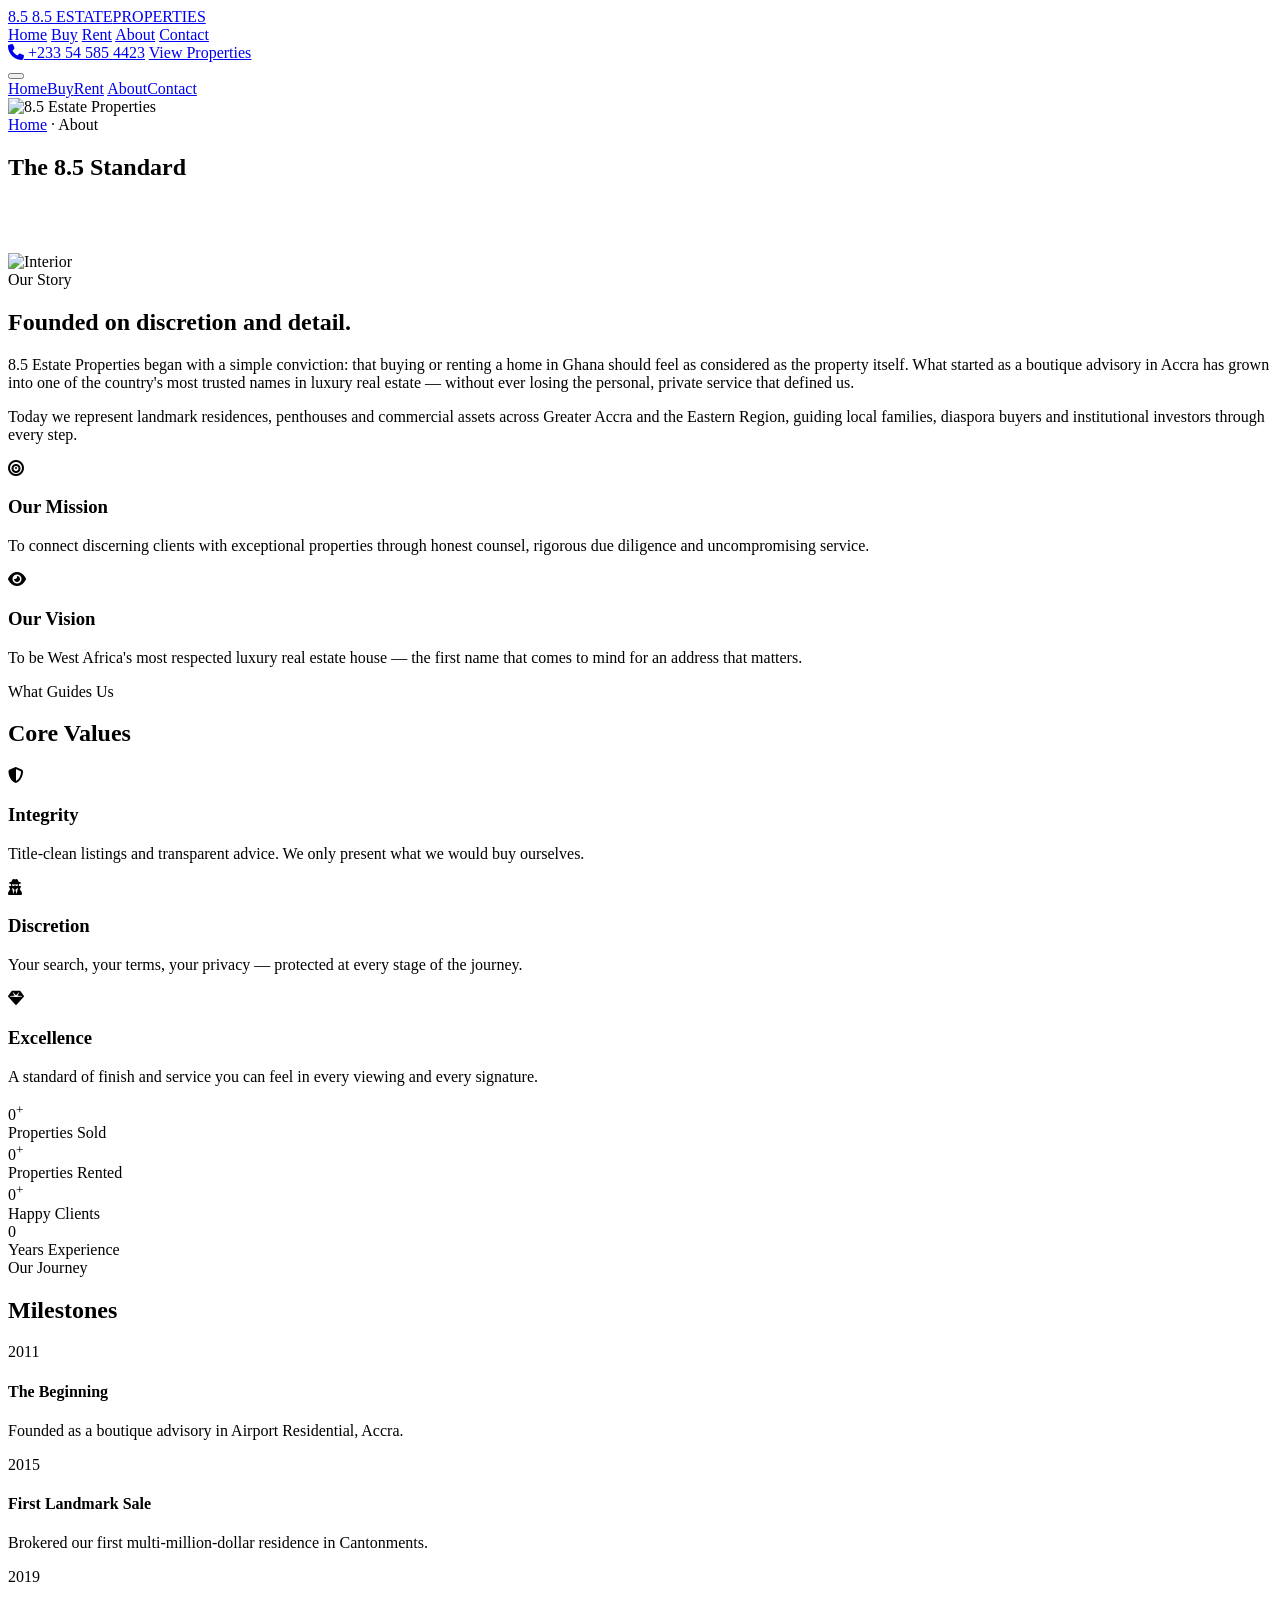
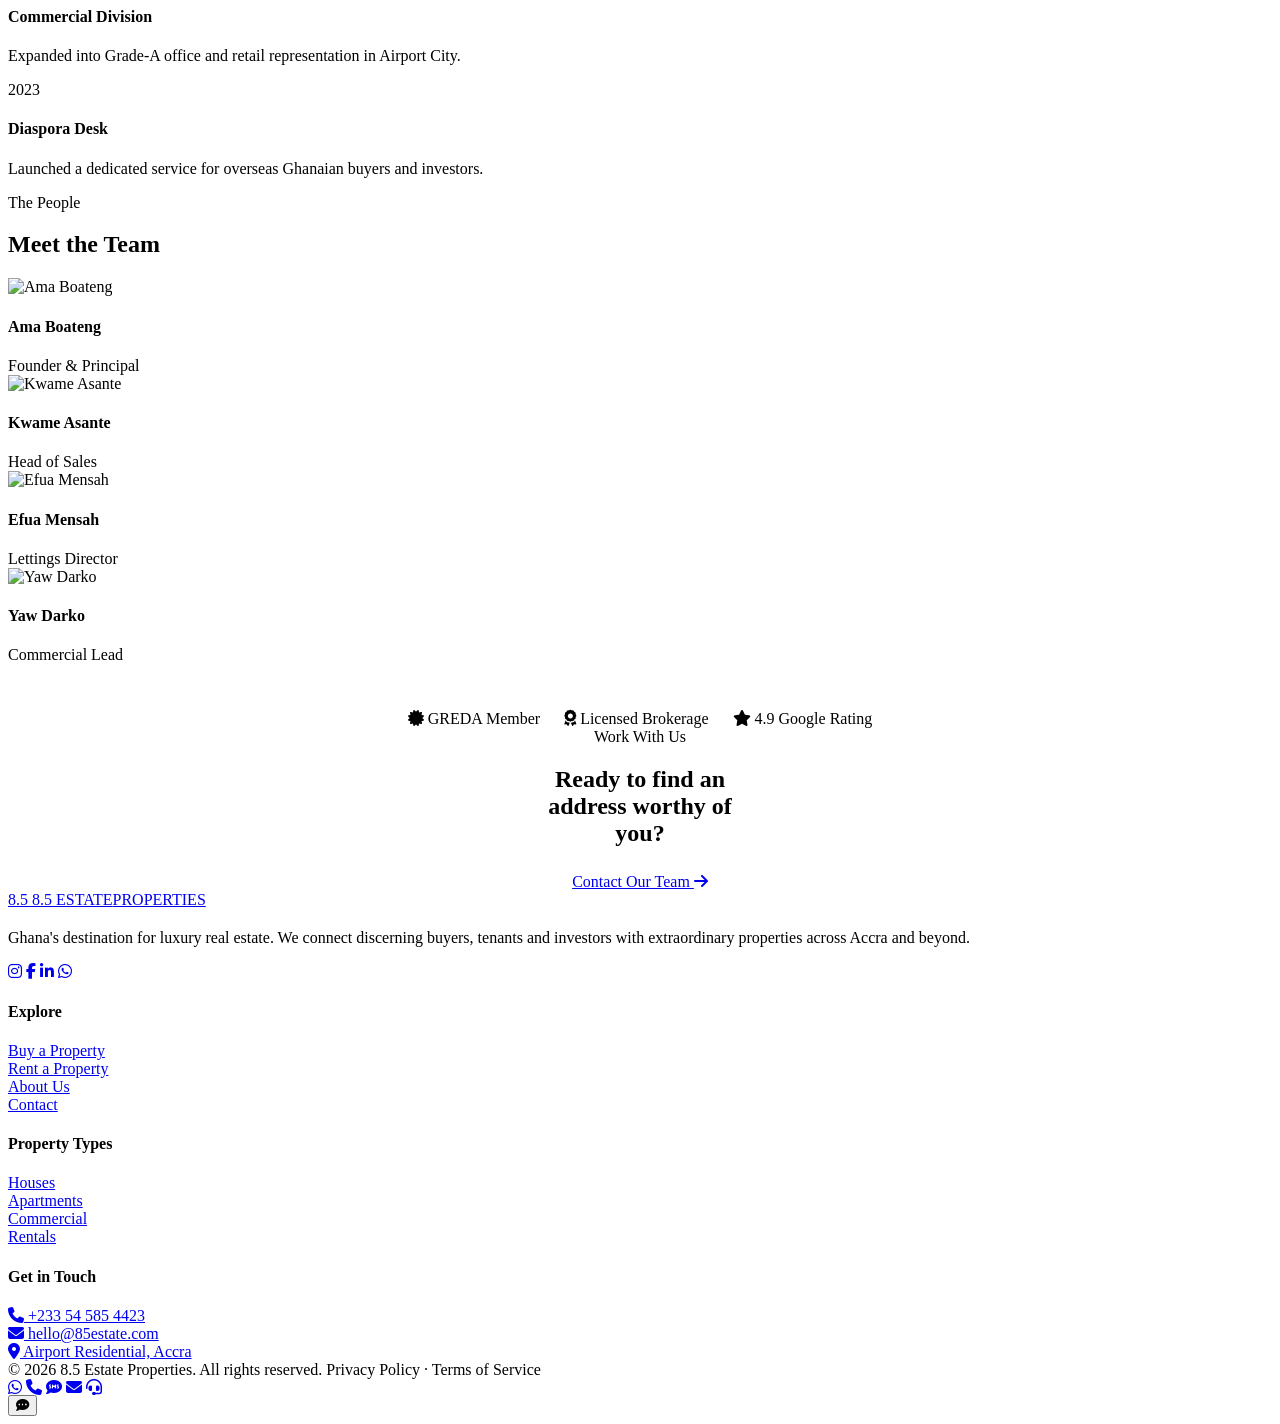
==== about - copy.html @ 820c72ed "Add files via upload" ====
<!DOCTYPE html>
<html lang="en">
<head>
<title>About — 8.5 Estate Properties</title>
<meta name="description" content="Fifteen years of luxury real estate in Ghana. Our story, mission, values, milestones and team.">
<link rel="canonical" href="https://www.85estate.com/about.html">
<meta property="og:title" content="About — 8.5 Estate Properties">
<meta property="og:description" content="Fifteen years of luxury real estate in Ghana. Our story, mission, values, milestones and team.">
<meta property="og:type" content="website">
<meta property="og:image" content="https://images.unsplash.com/photo-1600596542815-ffad4c1539a9?auto=format&fit=crop&w=1200&q=80">
<meta name="twitter:card" content="summary_large_image">
<meta charset="UTF-8">
<meta name="viewport" content="width=device-width, initial-scale=1, viewport-fit=cover">
<link rel="preconnect" href="https://fonts.googleapis.com">
<link rel="preconnect" href="https://fonts.gstatic.com" crossorigin>
<link href="https://fonts.googleapis.com/css2?family=Cinzel:wght@500;600;700&family=Cormorant+Garamond:ital,wght@0,400;0,500;0,600;1,500&family=Playfair+Display:wght@500;600;700&family=Montserrat:wght@300;400;500;600&display=swap" rel="stylesheet">
<link rel="stylesheet" href="https://cdnjs.cloudflare.com/ajax/libs/font-awesome/6.5.1/css/all.min.css">
<link rel="stylesheet" href="https://cdnjs.cloudflare.com/ajax/libs/aos/2.3.4/aos.css">
<link rel="stylesheet" href="https://cdnjs.cloudflare.com/ajax/libs/swiper/11.0.5/swiper-bundle.min.css">
<link rel="stylesheet" href="https://cdnjs.cloudflare.com/ajax/libs/lightbox2/2.11.4/css/lightbox.min.css">
<link rel="stylesheet" href="css/style.css">

</head>
<body>
<header class="nav">
  <div class="nav__inner">
    <a class="brand" href="index.html">
      <span class="brand__mark">8.5</span>
      <span><span class="brand__name">8.5 ESTATE</span><span class="brand__sub">PROPERTIES</span></span>
    </a>
    <nav class="nav__links">
      <a href="index.html">Home</a>
      <a href="sale.html">Buy</a>
      <a href="rent.html">Rent</a>
      <a href="about.html">About</a>
      <a href="contact.html">Contact</a>
    </nav>
    <div class="nav__cta">
      <a class="nav__phone" href="tel:+233545854423"><i class="fa-solid fa-phone"></i> +233 54 585 4423</a>
      <a class="btn btn--ghost" href="sale.html">View Properties</a>
    </div>
    <button class="burger" aria-label="Open menu"><span></span><span></span><span></span></button>
  </div>
</header>
<nav class="drawer" aria-label="Mobile">
  <a href="index.html">Home</a><a href="sale.html">Buy</a><a href="rent.html">Rent</a>
  <a href="about.html">About</a><a href="contact.html">Contact</a>
</nav>

<section class="phero">
  <img src="https://images.unsplash.com/photo-1600585154340-be6161a56a0c?auto=format&fit=crop&w=1600&q=80" alt="8.5 Estate Properties" onerror="imgFallback(this)">
  <div class="container">
    <div class="crumbs"><a href="index.html">Home</a> · <span>About</span></div>
    <h1>The 8.5 Standard</h1>
    <p class="lead" style="color:rgba(255,255,255,.85);max-width:48ch;margin-inline:auto">Fifteen years of quietly shaping how Ghana lives, invests and arrives home.</p>
  </div>
</section>

<section class="section">
  <div class="container">
    <div class="split" data-aos="fade-up">
      <div class="split__media"><img src="https://images.unsplash.com/photo-1600607687939-ce8a6c25118c?auto=format&fit=crop&w=900&q=80" alt="Interior" onerror="imgFallback(this)"></div>
      <div class="split__body">
        <span class="eyebrow">Our Story</span>
        <h2>Founded on discretion and detail.</h2>
        <p class="lead" style="color:var(--ink)">8.5 Estate Properties began with a simple conviction: that buying or renting a home in Ghana should feel as considered as the property itself. What started as a boutique advisory in Accra has grown into one of the country's most trusted names in luxury real estate — without ever losing the personal, private service that defined us.</p>
        <p>Today we represent landmark residences, penthouses and commercial assets across Greater Accra and the Eastern Region, guiding local families, diaspora buyers and institutional investors through every step.</p>
      </div>
    </div>
  </div>
</section>

<section class="section section--ivory">
  <div class="container">
    <div class="cats" style="grid-template-columns:1fr 1fr">
      <div class="value" style="background:#fff;border:1px solid var(--line)"><i class="fa-solid fa-bullseye"></i><h3>Our Mission</h3><p>To connect discerning clients with exceptional properties through honest counsel, rigorous due diligence and uncompromising service.</p></div>
      <div class="value" style="background:#fff;border:1px solid var(--line)"><i class="fa-solid fa-eye"></i><h3>Our Vision</h3><p>To be West Africa's most respected luxury real estate house — the first name that comes to mind for an address that matters.</p></div>
    </div>
  </div>
</section>

<section class="section">
  <div class="container">
    <div class="section-head center"><span class="eyebrow center">What Guides Us</span><h2>Core Values</h2></div>
    <div class="values">
      <div class="value"><i class="fa-solid fa-shield-halved"></i><h3>Integrity</h3><p>Title-clean listings and transparent advice. We only present what we would buy ourselves.</p></div>
      <div class="value"><i class="fa-solid fa-user-secret"></i><h3>Discretion</h3><p>Your search, your terms, your privacy — protected at every stage of the journey.</p></div>
      <div class="value"><i class="fa-solid fa-gem"></i><h3>Excellence</h3><p>A standard of finish and service you can feel in every viewing and every signature.</p></div>
    </div>
  </div>
</section>

<section class="section section--dark">
  <div class="container">
    <div class="stats">
      <div class="stat"><div class="stat__num"><span data-count="540">0</span><sup>+</sup></div><div class="stat__label">Properties Sold</div></div>
      <div class="stat"><div class="stat__num"><span data-count="380">0</span><sup>+</sup></div><div class="stat__label">Properties Rented</div></div>
      <div class="stat"><div class="stat__num"><span data-count="1200">0</span><sup>+</sup></div><div class="stat__label">Happy Clients</div></div>
      <div class="stat"><div class="stat__num"><span data-count="15">0</span></div><div class="stat__label">Years Experience</div></div>
    </div>
  </div>
</section>

<section class="section">
  <div class="container">
    <div class="section-head center"><span class="eyebrow center">Our Journey</span><h2>Milestones</h2></div>
    <div class="timeline">
      <div class="tl-item" data-aos="fade-right"><div class="tl-year">2011</div><h4>The Beginning</h4><p>Founded as a boutique advisory in Airport Residential, Accra.</p></div>
      <div class="tl-item" data-aos="fade-left"><div class="tl-year">2015</div><h4>First Landmark Sale</h4><p>Brokered our first multi-million-dollar residence in Cantonments.</p></div>
      <div class="tl-item" data-aos="fade-right"><div class="tl-year">2019</div><h4>Commercial Division</h4><p>Expanded into Grade-A office and retail representation in Airport City.</p></div>
      <div class="tl-item" data-aos="fade-left"><div class="tl-year">2023</div><h4>Diaspora Desk</h4><p>Launched a dedicated service for overseas Ghanaian buyers and investors.</p></div>
    </div>
  </div>
</section>

<section class="section section--ivory">
  <div class="container">
    <div class="section-head center"><span class="eyebrow center">The People</span><h2>Meet the Team</h2></div>
    <div class="team">
      <div class="member" data-aos="fade-up"><div class="member__photo"><img src="https://images.unsplash.com/photo-1573496359142-b8d87734a5a2?auto=format&fit=crop&w=500&q=80" alt="Ama Boateng" onerror="imgFallback(this)"></div><h4>Ama Boateng</h4><span>Founder &amp; Principal</span></div>
      <div class="member" data-aos="fade-up" data-aos-delay="100"><div class="member__photo"><img src="https://images.unsplash.com/photo-1507003211169-0a1dd7228f2d?auto=format&fit=crop&w=500&q=80" alt="Kwame Asante" onerror="imgFallback(this)"></div><h4>Kwame Asante</h4><span>Head of Sales</span></div>
      <div class="member" data-aos="fade-up" data-aos-delay="200"><div class="member__photo"><img src="https://images.unsplash.com/photo-1494790108377-be9c29b29330?auto=format&fit=crop&w=500&q=80" alt="Efua Mensah" onerror="imgFallback(this)"></div><h4>Efua Mensah</h4><span>Lettings Director</span></div>
      <div class="member" data-aos="fade-up" data-aos-delay="300"><div class="member__photo"><img src="https://images.unsplash.com/photo-1500648767791-00dcc994a43e?auto=format&fit=crop&w=500&q=80" alt="Yaw Darko" onerror="imgFallback(this)"></div><h4>Yaw Darko</h4><span>Commercial Lead</span></div>
    </div>
    <div class="center" style="margin-top:46px;display:flex;gap:24px;justify-content:center;flex-wrap:wrap;color:var(--muted)">
      <span><i class="fa-solid fa-certificate gold"></i> GREDA Member</span>
      <span><i class="fa-solid fa-award gold"></i> Licensed Brokerage</span>
      <span><i class="fa-solid fa-star gold"></i> 4.9 Google Rating</span>
    </div>
  </div>
</section>

<section class="section section--dark" style="text-align:center">
  <div class="container">
    <span class="eyebrow center">Work With Us</span>
    <h2 style="max-width:18ch;margin-inline:auto">Ready to find an address worthy of you?</h2>
    <div class="hero__cta" style="justify-content:center;margin-top:26px">
      <a class="btn btn--gold" href="contact.html">Contact Our Team <i class="fa-solid fa-arrow-right"></i></a>
    </div>
  </div>
</section>

<footer class="footer">
  <div class="container">
    <div class="footer__grid">
      <div class="footer__about">
        <a class="brand" href="index.html"><span class="brand__mark">8.5</span>
          <span><span class="brand__name">8.5 ESTATE</span><span class="brand__sub">PROPERTIES</span></span></a>
        <p style="margin-top:20px">Ghana's destination for luxury real estate. We connect discerning buyers, tenants and investors with extraordinary properties across Accra and beyond.</p>
        <div class="footer__social">
          <a href="#" aria-label="Instagram"><i class="fa-brands fa-instagram"></i></a>
          <a href="#" aria-label="Facebook"><i class="fa-brands fa-facebook-f"></i></a>
          <a href="#" aria-label="LinkedIn"><i class="fa-brands fa-linkedin-in"></i></a>
          <a href="https://wa.me/233545854423" aria-label="WhatsApp"><i class="fa-brands fa-whatsapp"></i></a>
        </div>
      </div>
      <div><h4>Explore</h4>
        <a href="sale.html">Buy a Property</a><br><a href="rent.html">Rent a Property</a><br>
        <a href="about.html">About Us</a><br><a href="contact.html">Contact</a></div>
      <div><h4>Property Types</h4>
        <a href="sale.html?type=House">Houses</a><br><a href="sale.html?type=Apartment">Apartments</a><br>
        <a href="sale.html?type=Commercial">Commercial</a><br><a href="rent.html">Rentals</a></div>
      <div><h4>Get in Touch</h4>
        <a href="tel:+233545854423"><i class="fa-solid fa-phone gold"></i> +233 54 585 4423</a><br>
        <a href="mailto:hello@85estate.com"><i class="fa-solid fa-envelope gold"></i> hello@85estate.com</a><br>
        <a href="#"><i class="fa-solid fa-location-dot gold"></i> Airport Residential, Accra</a>
      </div>
    </div>
    <div class="footer__bottom">
      <span>© <span id="year">2026</span> 8.5 Estate Properties. All rights reserved.</span>
      <span>Privacy Policy · Terms of Service</span>
    </div>
  </div>
</footer>
<div class="fab">
  <div class="fab__menu">
    <a class="fab__item fab--wa"   href="https://wa.me/233545854423" target="_blank" rel="noopener" data-tip="WhatsApp"><i class="fa-brands fa-whatsapp"></i></a>
    <a class="fab__item fab--call" href="tel:+233545854423" data-tip="Call Now"><i class="fa-solid fa-phone"></i></a>
    <a class="fab__item fab--sms"  href="sms:+233545854423" data-tip="Send SMS"><i class="fa-solid fa-comment-sms"></i></a>
    <a class="fab__item fab--mail" href="mailto:hello@85estate.com" data-tip="Email"><i class="fa-solid fa-envelope"></i></a>
    <a class="fab__item fab--page" href="contact.html" data-tip="Contact Page"><i class="fa-solid fa-headset"></i></a>
  </div>
  <button class="fab__toggle" aria-label="Contact options"><i class="fa-solid fa-comment-dots"></i></button>
</div>

<script src="https://cdnjs.cloudflare.com/ajax/libs/aos/2.3.4/aos.js"></script>
<script src="https://cdnjs.cloudflare.com/ajax/libs/swiper/11.0.5/swiper-bundle.min.js"></script>
<script src="https://cdnjs.cloudflare.com/ajax/libs/gsap/3.12.5/gsap.min.js"></script>
<script src="https://cdnjs.cloudflare.com/ajax/libs/gsap/3.12.5/ScrollTrigger.min.js"></script>
<script src="https://cdnjs.cloudflare.com/ajax/libs/lightbox2/2.11.4/js/lightbox.min.js"></script>
<script src="js/properties.js"></script>
<script src="js/main.js"></script>

</body>
</html>
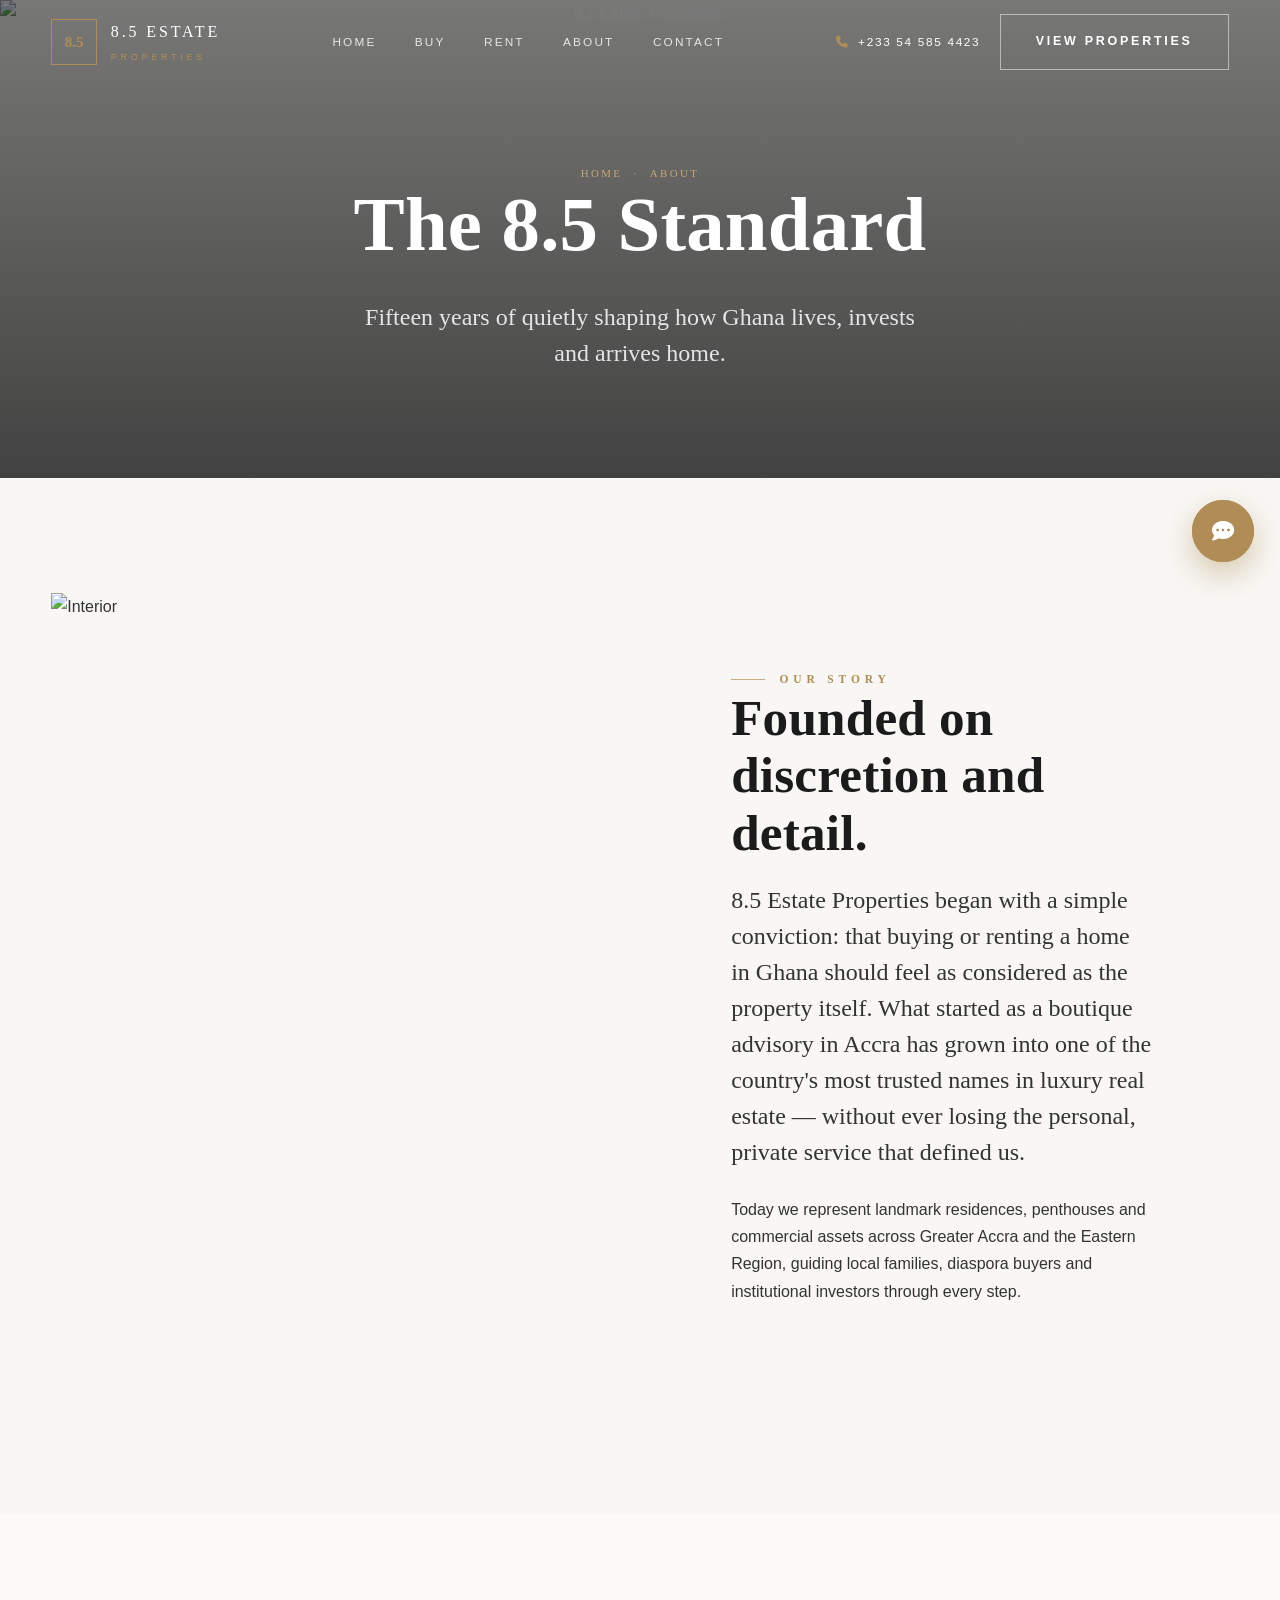
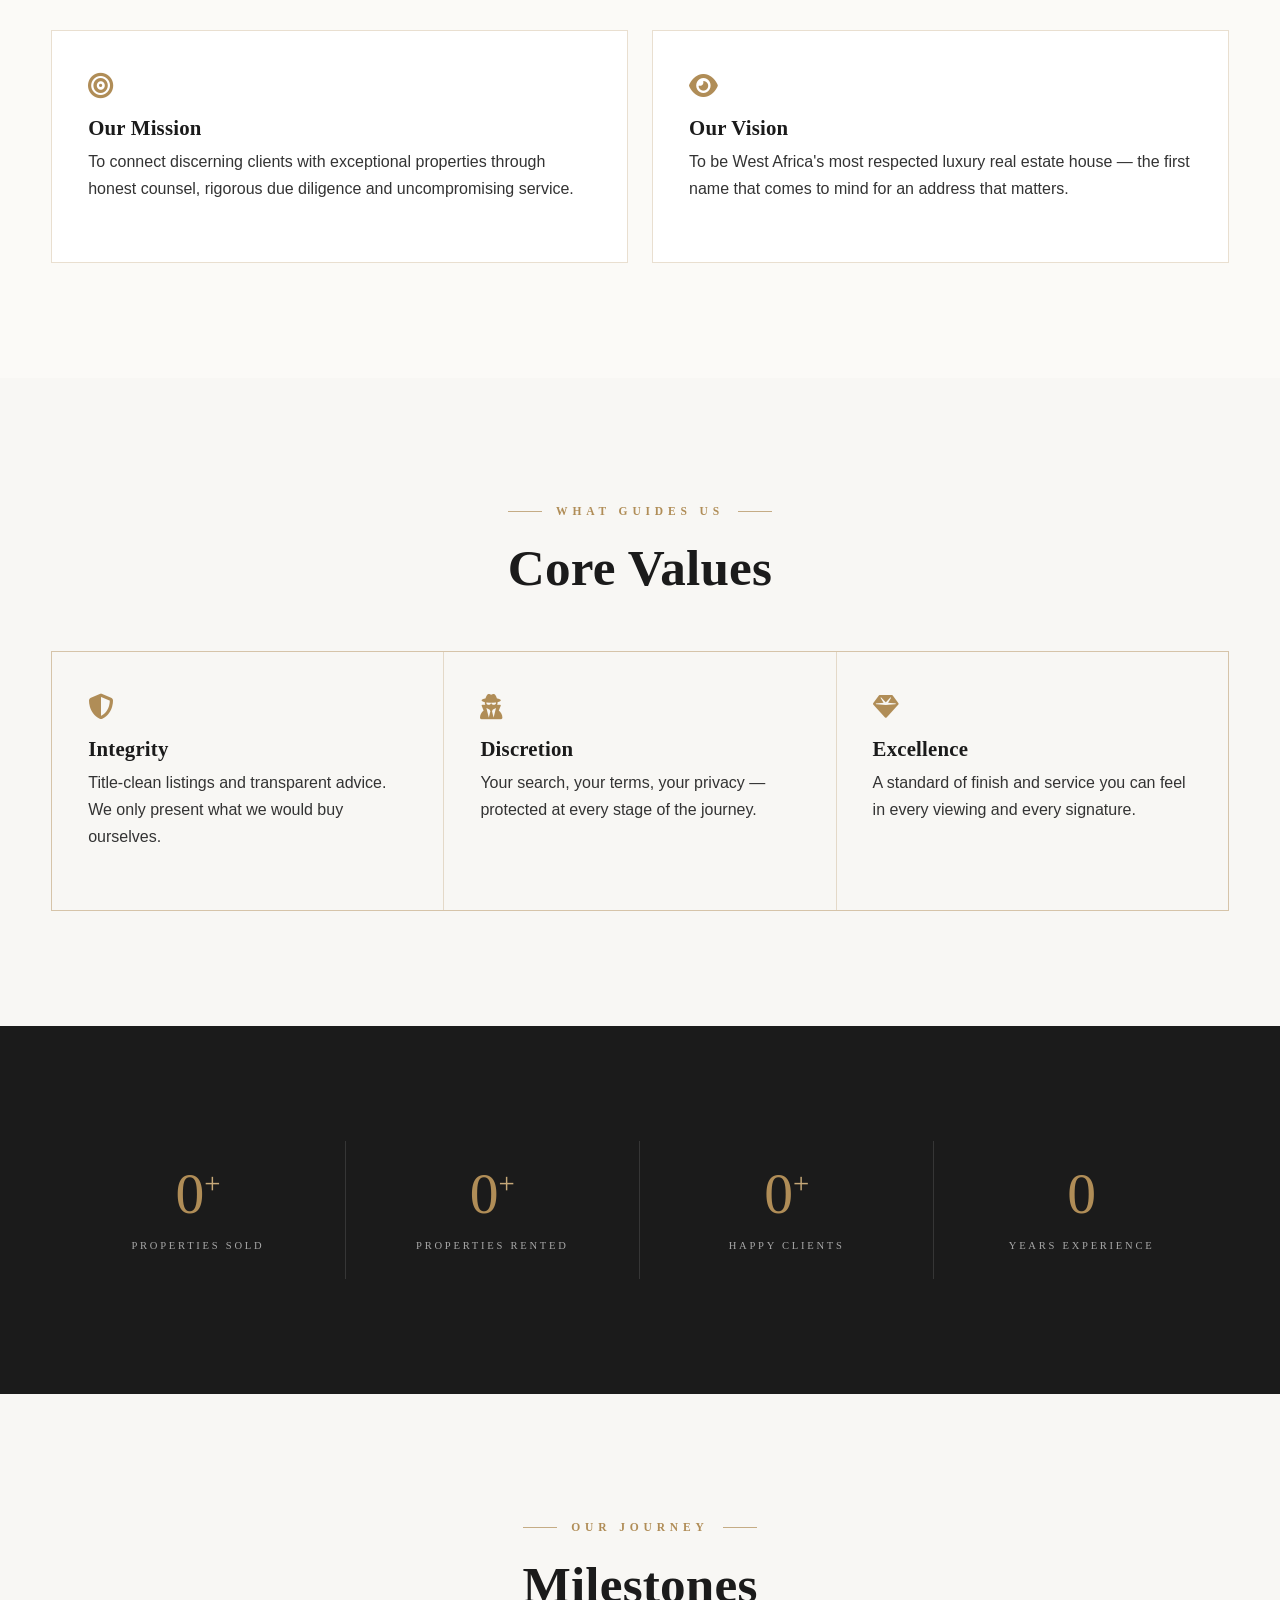
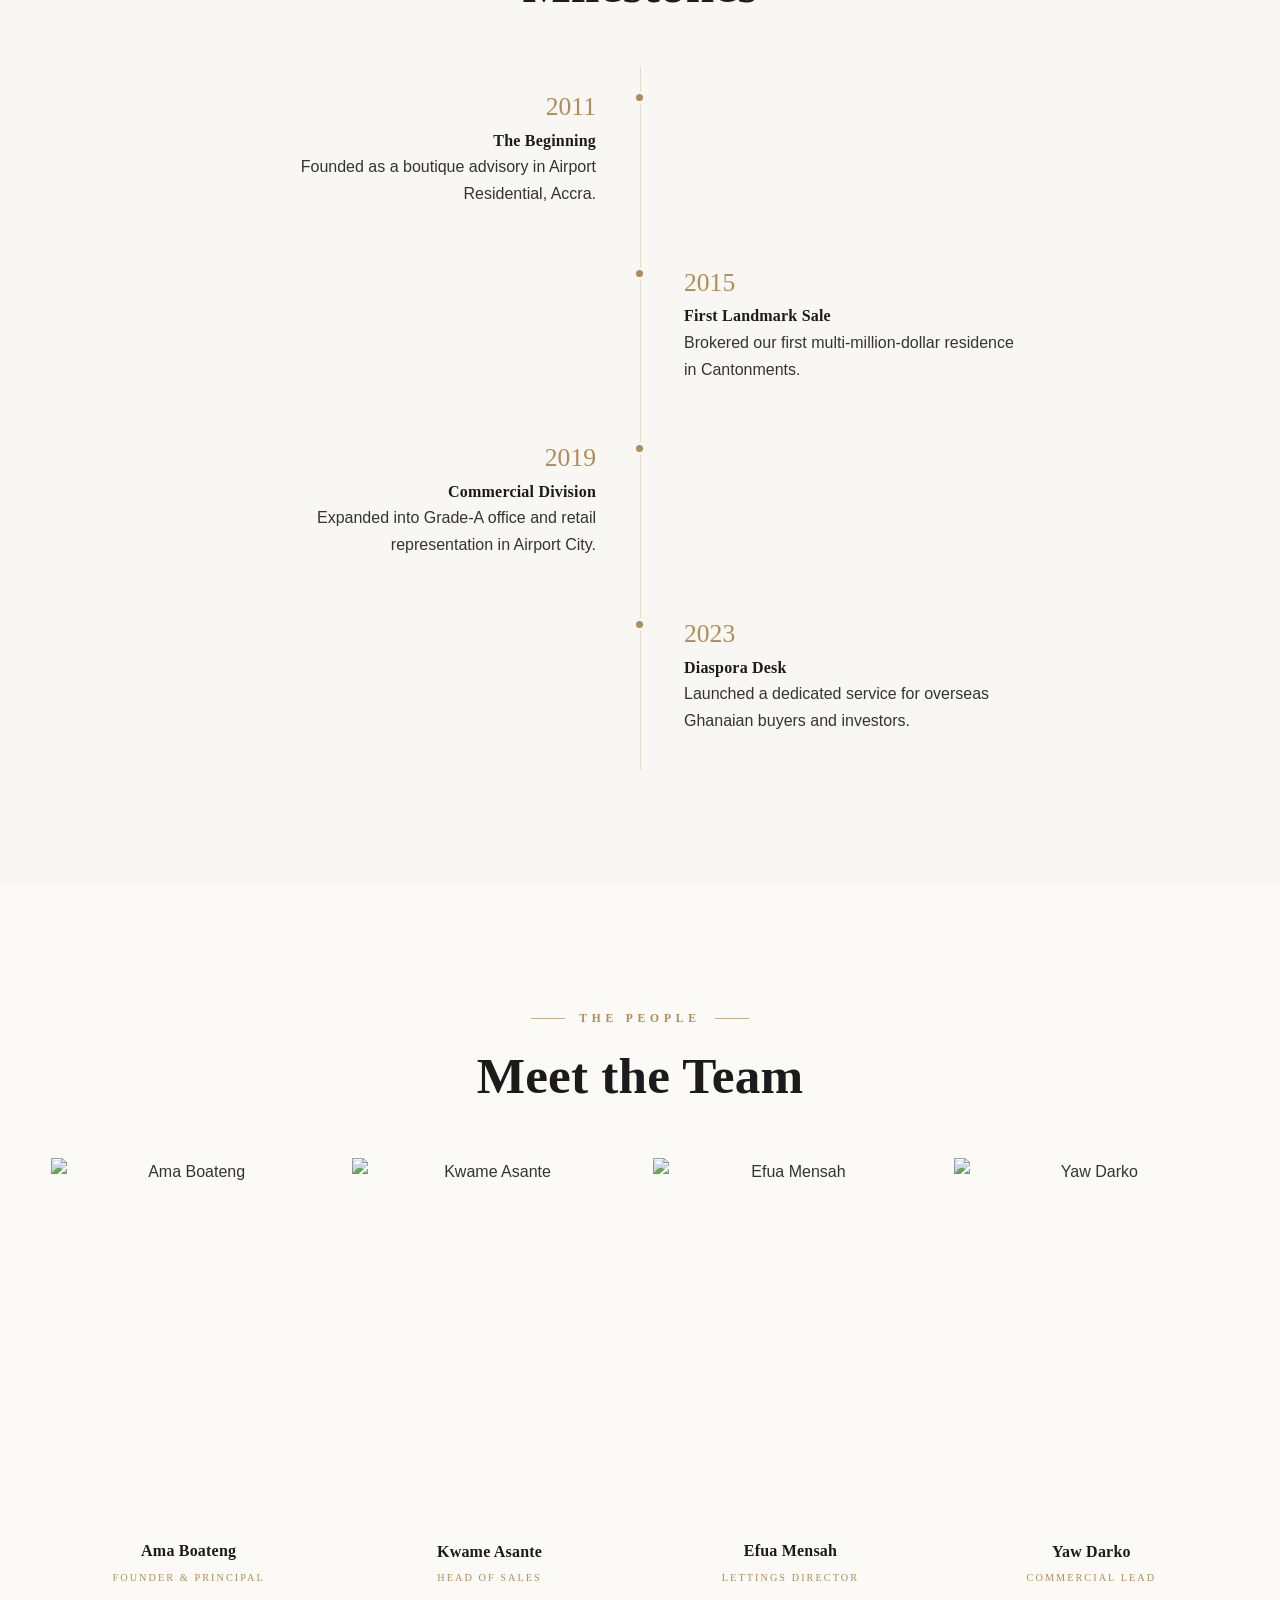
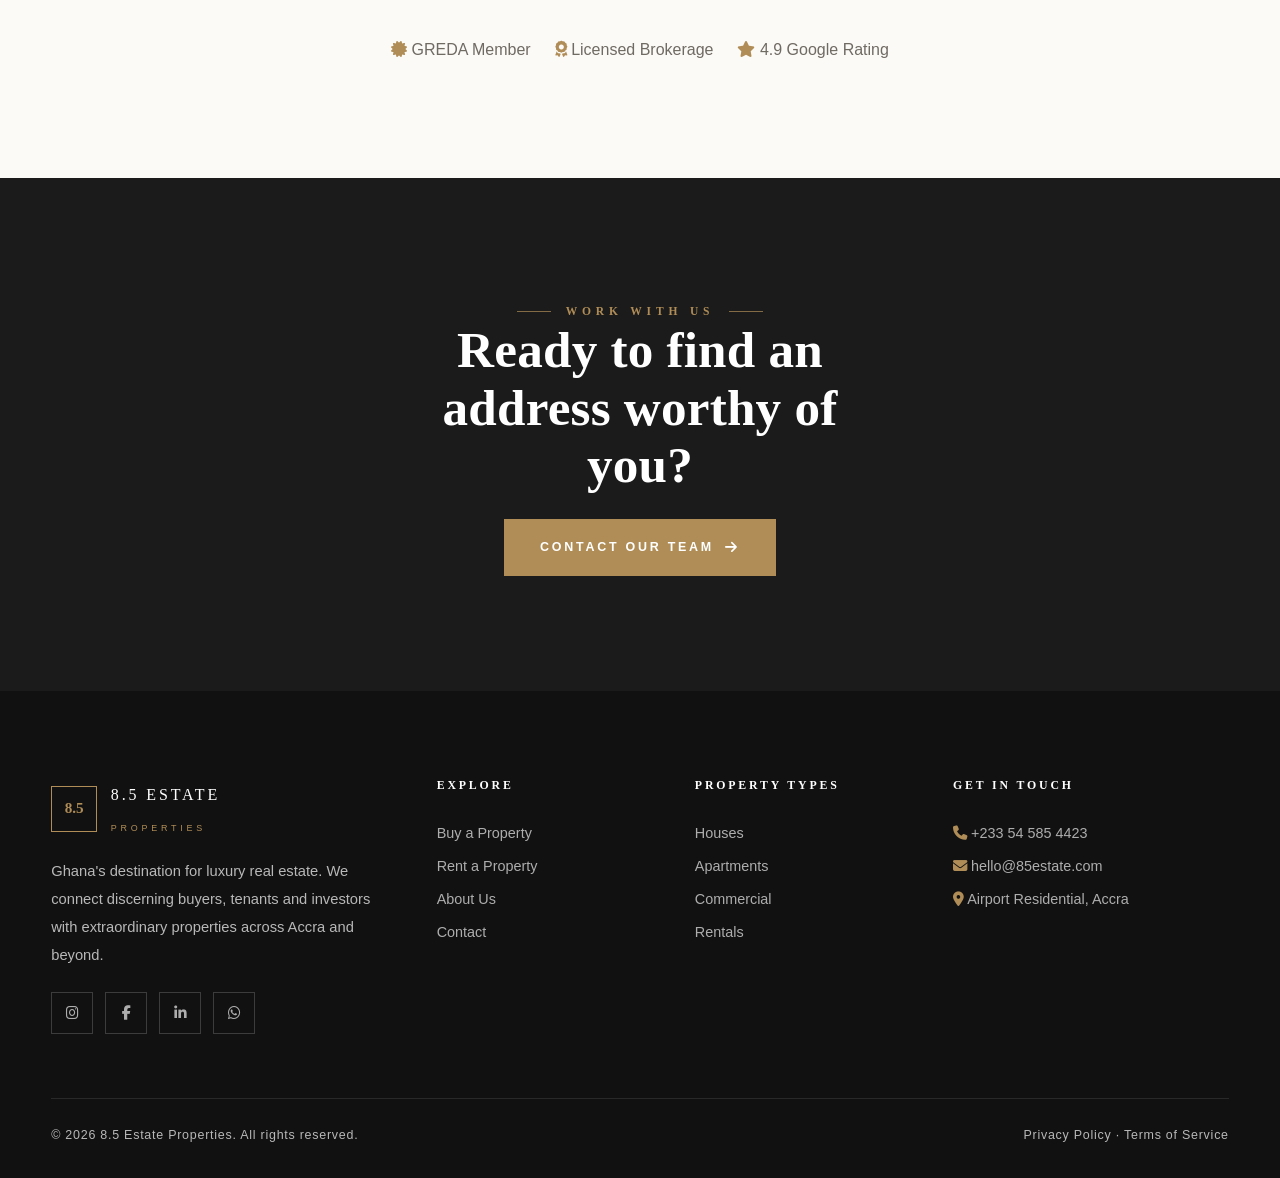
==== commit a8159927: "Update stylesheet link to use relative path" ====
--- a/about - copy.html
+++ b/about - copy.html
@@ -18,7 +18,7 @@
 <link rel="stylesheet" href="https://cdnjs.cloudflare.com/ajax/libs/aos/2.3.4/aos.css">
 <link rel="stylesheet" href="https://cdnjs.cloudflare.com/ajax/libs/swiper/11.0.5/swiper-bundle.min.css">
 <link rel="stylesheet" href="https://cdnjs.cloudflare.com/ajax/libs/lightbox2/2.11.4/css/lightbox.min.css">
-<link rel="stylesheet" href="css/style.css">
+<link rel="stylesheet" href="style.css">
 
 </head>
 <body>
@@ -192,4 +192,4 @@
 <script src="js/main.js"></script>
 
 </body>
-</html>+</html>
--- a/style.css
+++ b/style.css
@@ -0,0 +1,464 @@
+/* =============================================================
+   8.5 ESTATE PROPERTIES — Luxury Design System
+   Palette: Antique Gold / Brushed Bronze / Charcoal / Taupe
+   Type:    Cinzel · Playfair Display · Cormorant Garamond · Montserrat
+   ============================================================= */
+
+:root{
+  /* Brand colours */
+  --gold:      #B08D57;
+  --gold-soft: #c6a878;
+  --bronze:    #8A6E3B;
+  --charcoal:  #1B1B1B;
+  --ink:       #333333;
+  --offwhite:  #F8F7F4;
+  --ivory:     #FBFAF7;
+  --taupe:     #B7A58A;
+
+  /* Derived tones */
+  --black-900: #111111;
+  --black-800: #161616;
+  --line:      rgba(176,141,87,.28);     /* gold hairline */
+  --line-soft: rgba(27,27,27,.08);
+  --muted:     #6f6a62;
+  --shadow-sm: 0 6px 24px rgba(27,27,27,.06);
+  --shadow-md: 0 18px 50px rgba(27,27,27,.10);
+  --shadow-lg: 0 30px 80px rgba(27,27,27,.16);
+
+  /* Type */
+  --f-mono:    "Cinzel", serif;          /* monogram / eyebrows */
+  --f-display: "Playfair Display", serif;/* headlines */
+  --f-serif:   "Cormorant Garamond", serif; /* subheads / prices */
+  --f-body:    "Montserrat", sans-serif; /* UI / body */
+
+  --nav-h: 84px;
+  --ease:  cubic-bezier(.22,.61,.36,1);
+}
+
+/* ----------------------------- Reset ----------------------------- */
+*,*::before,*::after{ box-sizing:border-box; }
+html{ scroll-behavior:smooth; -webkit-text-size-adjust:100%; }
+body{
+  margin:0;
+  font-family:var(--f-body);
+  font-size:16px;
+  line-height:1.7;
+  color:var(--ink);
+  background:var(--offwhite);
+  overflow-x:hidden;
+  -webkit-font-smoothing:antialiased;
+}
+img{ max-width:100%; display:block; }
+a{ color:inherit; text-decoration:none; }
+button{ font-family:inherit; cursor:pointer; }
+ul{ list-style:none; margin:0; padding:0; }
+:focus-visible{ outline:2px solid var(--gold); outline-offset:3px; }
+::selection{ background:var(--gold); color:#fff; }
+
+/* --------------------------- Typography -------------------------- */
+h1,h2,h3,h4{ font-family:var(--f-display); font-weight:600; color:var(--charcoal); margin:0 0 .4em; line-height:1.12; letter-spacing:.2px; }
+h1{ font-size:clamp(2.6rem,6vw,5rem); }
+h2{ font-size:clamp(2rem,4vw,3.2rem); }
+h3{ font-size:clamp(1.3rem,2.4vw,1.8rem); }
+p{ margin:0 0 1.1em; }
+
+.eyebrow{
+  font-family:var(--f-mono);
+  font-size:.72rem;
+  letter-spacing:.42em;
+  text-transform:uppercase;
+  color:var(--gold);
+  font-weight:600;
+  display:inline-flex; align-items:center; gap:.9rem;
+}
+.eyebrow::before{ content:""; width:34px; height:1px; background:var(--gold); opacity:.7; }
+.eyebrow.center::after{ content:""; width:34px; height:1px; background:var(--gold); opacity:.7; }
+.eyebrow.center{ justify-content:center; }
+
+.lead{ font-family:var(--f-serif); font-size:clamp(1.2rem,2vw,1.5rem); color:var(--muted); font-weight:500; line-height:1.5; }
+.gold{ color:var(--gold); }
+
+/* ----------------------------- Layout ---------------------------- */
+.container{ width:min(1240px,92%); margin-inline:auto; }
+.section{ padding:clamp(72px,9vw,140px) 0; }
+.section--dark{ background:var(--charcoal); color:var(--offwhite); }
+.section--dark h1,.section--dark h2,.section--dark h3{ color:#fff; }
+.section--ivory{ background:var(--ivory); }
+
+.section-head{ max-width:620px; margin-bottom:54px; }
+.section-head.center{ margin-inline:auto; text-align:center; }
+.section-head .eyebrow{ margin-bottom:18px; }
+
+/* gold hairline divider */
+.rule{ height:1px; background:var(--line); border:0; margin:0; }
+
+/* ----------------------------- Buttons --------------------------- */
+.btn{
+  display:inline-flex; align-items:center; gap:.7rem;
+  font-family:var(--f-body); font-size:.78rem; font-weight:600;
+  letter-spacing:.22em; text-transform:uppercase;
+  padding:1.05rem 2.2rem; border:1px solid transparent;
+  position:relative; transition:.45s var(--ease); cursor:pointer;
+  background:none;
+}
+.btn i{ font-size:.85rem; transition:transform .45s var(--ease); }
+.btn--gold{ background:var(--gold); color:#fff; }
+.btn--gold:hover{ background:var(--bronze); transform:translateY(-2px); box-shadow:0 14px 30px rgba(138,110,59,.32); }
+.btn--ghost{ border-color:rgba(255,255,255,.5); color:#fff; }
+.btn--ghost:hover{ background:#fff; color:var(--charcoal); border-color:#fff; }
+.btn--outline{ border-color:var(--gold); color:var(--charcoal); }
+.btn--outline:hover{ background:var(--gold); color:#fff; }
+.btn--dark{ background:var(--charcoal); color:#fff; }
+.btn--dark:hover{ background:#000; transform:translateY(-2px); }
+.btn:hover i{ transform:translateX(4px); }
+.btn--block{ width:100%; justify-content:center; }
+
+/* --------------------------- Navigation -------------------------- */
+.nav{
+  position:fixed; inset:0 0 auto 0; height:var(--nav-h); z-index:1000;
+  display:flex; align-items:center;
+  transition:.5s var(--ease);
+}
+.nav__inner{ width:min(1240px,92%); margin-inline:auto; display:flex; align-items:center; justify-content:space-between; }
+.brand{ display:flex; align-items:center; gap:.85rem; }
+.brand__mark{
+  width:46px; height:46px; border:1px solid var(--gold);
+  display:grid; place-items:center; font-family:var(--f-mono);
+  font-weight:700; font-size:.95rem; color:var(--gold);
+  position:relative;
+}
+.brand__mark::before,.brand__mark::after{
+  content:""; position:absolute; width:7px; height:7px; border:1px solid var(--gold);
+}
+.brand__mark::before{ top:-1px; left:-1px; border-right:0; border-bottom:0; }
+.brand__mark::after{ bottom:-1px; right:-1px; border-left:0; border-top:0; }
+.brand__name{ font-family:var(--f-mono); font-size:1rem; letter-spacing:.18em; color:#fff; line-height:1; }
+.brand__sub{ display:block; font-family:var(--f-body); font-size:.56rem; letter-spacing:.42em; color:var(--gold); margin-top:5px; }
+
+.nav__links{ display:flex; gap:2.4rem; align-items:center; }
+.nav__links a{
+  font-size:.74rem; letter-spacing:.18em; text-transform:uppercase; color:rgba(255,255,255,.82);
+  position:relative; padding:.4rem 0; transition:color .35s;
+}
+.nav__links a::after{ content:""; position:absolute; left:0; bottom:-2px; width:0; height:1px; background:var(--gold); transition:width .4s var(--ease); }
+.nav__links a:hover,.nav__links a.active{ color:#fff; }
+.nav__links a:hover::after,.nav__links a.active::after{ width:100%; }
+.nav__cta{ display:flex; align-items:center; gap:1.2rem; }
+.nav__phone{ font-size:.74rem; letter-spacing:.14em; color:#fff; display:flex; align-items:center; gap:.5rem; }
+.nav__phone i{ color:var(--gold); }
+
+/* scrolled state */
+.nav.scrolled{ height:72px; background:rgba(248,247,244,.94); backdrop-filter:blur(14px); box-shadow:0 1px 0 var(--line-soft); }
+.nav.scrolled .brand__name{ color:var(--charcoal); }
+.nav.scrolled .nav__links a{ color:rgba(51,51,51,.78); }
+.nav.scrolled .nav__links a:hover,.nav.scrolled .nav__links a.active{ color:var(--charcoal); }
+.nav.scrolled .nav__phone{ color:var(--charcoal); }
+.nav.scrolled .btn--ghost{ border-color:var(--gold); color:var(--charcoal); }
+.nav.scrolled .btn--ghost:hover{ background:var(--gold); color:#fff; border-color:var(--gold); }
+
+/* burger */
+.burger{ display:none; width:30px; height:20px; position:relative; background:none; border:0; }
+.burger span{ position:absolute; left:0; height:2px; width:100%; background:#fff; transition:.35s var(--ease); }
+.burger span:nth-child(1){ top:0; } .burger span:nth-child(2){ top:9px; } .burger span:nth-child(3){ top:18px; }
+.nav.scrolled .burger span{ background:var(--charcoal); }
+.burger.open span:nth-child(1){ top:9px; transform:rotate(45deg); }
+.burger.open span:nth-child(2){ opacity:0; }
+.burger.open span:nth-child(3){ top:9px; transform:rotate(-45deg); }
+
+/* mobile drawer */
+.drawer{ position:fixed; inset:0; background:var(--charcoal); z-index:999; display:flex; flex-direction:column; justify-content:center; align-items:center; gap:1.6rem; transform:translateY(-100%); transition:transform .55s var(--ease); }
+.drawer.open{ transform:translateY(0); }
+.drawer a{ font-family:var(--f-display); font-size:1.8rem; color:#fff; }
+.drawer a:hover{ color:var(--gold); }
+
+/* ----------------------------- Hero ------------------------------ */
+.hero{ position:relative; min-height:100vh; display:flex; align-items:center; overflow:hidden; color:#fff; }
+.hero__media{ position:absolute; inset:0; z-index:-2; }
+.hero__media img,.hero__media video{ width:100%; height:100%; object-fit:cover; }
+.hero__media.kenburns img{ animation:kenburns 22s ease-out infinite alternate; }
+@keyframes kenburns{ from{ transform:scale(1.05) translate(0,0);} to{ transform:scale(1.18) translate(-2%,-2%);} }
+.hero::after{ content:""; position:absolute; inset:0; z-index:-1;
+  background:linear-gradient(180deg,rgba(15,15,15,.62) 0%,rgba(15,15,15,.45) 45%,rgba(15,15,15,.78) 100%); }
+.hero__inner{ width:min(1240px,92%); margin-inline:auto; padding-top:var(--nav-h); }
+.hero .eyebrow{ color:var(--gold-soft); margin-bottom:26px; }
+.hero h1{ color:#fff; max-width:14ch; }
+.hero h1 .of{ font-family:var(--f-serif); font-style:italic; font-weight:500; color:var(--gold-soft); }
+.hero__sub{ font-family:var(--f-serif); font-size:clamp(1.15rem,2vw,1.5rem); max-width:46ch; color:rgba(255,255,255,.86); margin:1.2rem 0 2.4rem; }
+.hero__cta{ display:flex; flex-wrap:wrap; gap:1rem; }
+.hero__scroll{ position:absolute; bottom:34px; left:50%; transform:translateX(-50%); font-size:.62rem; letter-spacing:.34em; text-transform:uppercase; color:rgba(255,255,255,.7); display:flex; flex-direction:column; align-items:center; gap:10px; }
+.hero__scroll::after{ content:""; width:1px; height:46px; background:linear-gradient(var(--gold),transparent); animation:scrollline 2s ease-in-out infinite; }
+@keyframes scrollline{ 0%,100%{ opacity:.3; transform:scaleY(.6);} 50%{ opacity:1; transform:scaleY(1);} }
+
+/* hero word reveal */
+.reveal-line{ display:block; overflow:hidden; }
+.reveal-line > span{ display:block; }
+
+/* --------------------------- Search bar -------------------------- */
+.search{ position:relative; z-index:5; margin-top:-58px; }
+.search__card{
+  background:rgba(248,247,244,.98); backdrop-filter:blur(6px);
+  box-shadow:var(--shadow-lg); border:1px solid var(--line);
+  padding:14px; display:grid; grid-template-columns:repeat(4,1fr) auto; gap:14px; align-items:end;
+}
+.field{ display:flex; flex-direction:column; gap:7px; padding:6px 14px; border-right:1px solid var(--line-soft); }
+.field:last-of-type{ border-right:0; }
+.field label{ font-family:var(--f-mono); font-size:.6rem; letter-spacing:.24em; text-transform:uppercase; color:var(--bronze); }
+.field select,.field input{
+  border:0; background:none; font-family:var(--f-body); font-size:.95rem; color:var(--charcoal); padding:2px 0; width:100%;
+}
+.field select:focus,.field input:focus{ outline:none; }
+.search__btn{ height:100%; }
+
+/* --------------------------- Property card ----------------------- */
+.cards{ display:grid; grid-template-columns:repeat(auto-fill,minmax(330px,1fr)); gap:30px; }
+.pcard{ background:#fff; box-shadow:var(--shadow-sm); transition:.5s var(--ease); position:relative; overflow:hidden; }
+.pcard:hover{ transform:translateY(-8px); box-shadow:var(--shadow-md); }
+.pcard__media{ position:relative; aspect-ratio:4/3; overflow:hidden; }
+.pcard__media img{ width:100%; height:100%; object-fit:cover; transition:transform 1s var(--ease); }
+.pcard:hover .pcard__media img{ transform:scale(1.08); }
+.pcard__tags{ position:absolute; top:16px; left:16px; display:flex; gap:8px; }
+.tag{ font-family:var(--f-mono); font-size:.58rem; letter-spacing:.2em; text-transform:uppercase; padding:.45rem .8rem; background:rgba(27,27,27,.82); color:#fff; backdrop-filter:blur(4px); }
+.tag--sale{ background:var(--gold); }
+.tag--rent{ background:var(--charcoal); }
+.tag--sold{ background:#7a2e2e; }
+.tag--featured{ background:var(--bronze); }
+.pcard__fav{ position:absolute; top:14px; right:14px; width:40px; height:40px; border-radius:50%; background:rgba(255,255,255,.92); border:0; display:grid; place-items:center; color:var(--charcoal); transition:.35s; }
+.pcard__fav:hover{ background:var(--gold); color:#fff; }
+.pcard__fav.active{ background:var(--gold); color:#fff; }
+.pcard__body{ padding:24px 26px 28px; }
+.pcard__loc{ font-size:.74rem; letter-spacing:.08em; color:var(--gold); display:flex; align-items:center; gap:.5rem; margin-bottom:8px; }
+.pcard__title{ font-family:var(--f-display); font-size:1.32rem; color:var(--charcoal); margin-bottom:10px; line-height:1.25; }
+.pcard__price{ font-family:var(--f-serif); font-size:1.55rem; font-weight:600; color:var(--bronze); margin-bottom:18px; }
+.pcard__price small{ font-family:var(--f-body); font-size:.7rem; letter-spacing:.1em; color:var(--muted); font-weight:500; }
+.pcard__specs{ display:flex; gap:18px; padding-top:18px; border-top:1px solid var(--line-soft); font-size:.82rem; color:var(--ink); }
+.pcard__specs span{ display:flex; align-items:center; gap:.5rem; }
+.pcard__specs i{ color:var(--gold); font-size:.9rem; }
+.pcard__link{ position:absolute; inset:0; z-index:2; }
+.pcard__fav,.pcard__body a:not(.pcard__link){ position:relative; z-index:3; }
+
+/* --------------------------- Categories -------------------------- */
+.cats{ display:grid; grid-template-columns:repeat(3,1fr); gap:24px; }
+.cat{ position:relative; aspect-ratio:3/4; overflow:hidden; display:flex; align-items:flex-end; color:#fff; }
+.cat img{ position:absolute; inset:0; width:100%; height:100%; object-fit:cover; transition:transform 1.1s var(--ease); }
+.cat::after{ content:""; position:absolute; inset:0; background:linear-gradient(transparent 35%,rgba(15,15,15,.85)); }
+.cat:hover img{ transform:scale(1.07); }
+.cat__body{ position:relative; z-index:2; padding:34px; width:100%; }
+.cat__body h3{ color:#fff; margin-bottom:4px; }
+.cat__count{ font-family:var(--f-mono); font-size:.66rem; letter-spacing:.24em; color:var(--gold-soft); }
+.cat__arrow{ position:absolute; top:30px; right:30px; z-index:2; width:46px; height:46px; border:1px solid rgba(255,255,255,.5); border-radius:50%; display:grid; place-items:center; transition:.4s; }
+.cat:hover .cat__arrow{ background:var(--gold); border-color:var(--gold); }
+
+/* ---------------------------- Stats ------------------------------ */
+.stats{ display:grid; grid-template-columns:repeat(4,1fr); gap:0; }
+.stat{ text-align:center; padding:24px; border-right:1px solid rgba(255,255,255,.12); }
+.stat:last-child{ border-right:0; }
+.stat__num{ font-family:var(--f-display); font-size:clamp(2.6rem,5vw,3.6rem); color:var(--gold); line-height:1; }
+.stat__num sup{ font-size:.5em; color:var(--gold-soft); }
+.stat__label{ font-family:var(--f-mono); font-size:.66rem; letter-spacing:.26em; text-transform:uppercase; color:rgba(255,255,255,.62); margin-top:14px; }
+
+/* ------------------------- Testimonials -------------------------- */
+.quote{ text-align:center; max-width:780px; margin-inline:auto; }
+.quote__mark{ font-family:var(--f-display); font-size:5rem; color:var(--gold); line-height:.5; height:34px; }
+.quote__text{ font-family:var(--f-serif); font-size:clamp(1.4rem,2.6vw,2rem); font-style:italic; color:var(--charcoal); line-height:1.45; margin:18px 0 26px; }
+.quote__who{ font-family:var(--f-mono); font-size:.74rem; letter-spacing:.22em; text-transform:uppercase; color:var(--bronze); }
+.quote__role{ font-family:var(--f-body); font-size:.74rem; letter-spacing:.1em; color:var(--muted); text-transform:none; margin-top:6px; }
+.swiper-pagination-bullet{ background:var(--gold)!important; }
+.swiper-button-next,.swiper-button-prev{ color:var(--gold)!important; }
+.swiper-button-next::after,.swiper-button-prev::after{ font-size:1.3rem!important; }
+
+/* --------------------------- Split CTA --------------------------- */
+.split{ display:grid; grid-template-columns:1.05fr 1fr; align-items:stretch; }
+.split__media{ position:relative; min-height:520px; }
+.split__media img{ position:absolute; inset:0; width:100%; height:100%; object-fit:cover; }
+.split__body{ padding:clamp(40px,6vw,90px); display:flex; flex-direction:column; justify-content:center; }
+
+/* ---------------------- Floating contact widget ------------------ */
+.fab{ position:fixed; right:26px; bottom:26px; z-index:900; display:flex; flex-direction:column-reverse; align-items:center; gap:14px; }
+.fab__toggle{ width:62px; height:62px; border-radius:50%; border:0; background:var(--gold); color:#fff; font-size:1.4rem; display:grid; place-items:center; box-shadow:0 12px 30px rgba(176,141,87,.45); transition:.4s var(--ease); position:relative; }
+.fab__toggle::before{ content:""; position:absolute; inset:0; border-radius:50%; border:2px solid var(--gold); animation:pulse 2.4s infinite; }
+@keyframes pulse{ 0%{ transform:scale(1); opacity:.7;} 100%{ transform:scale(1.7); opacity:0;} }
+.fab.open .fab__toggle{ background:var(--charcoal); transform:rotate(90deg); }
+.fab.open .fab__toggle::before{ display:none; }
+.fab__menu{ display:flex; flex-direction:column; gap:12px; opacity:0; transform:translateY(14px) scale(.9); pointer-events:none; transition:.4s var(--ease); }
+.fab.open .fab__menu{ opacity:1; transform:none; pointer-events:auto; }
+.fab__item{ width:50px; height:50px; border-radius:50%; display:grid; place-items:center; color:#fff; font-size:1.05rem; box-shadow:var(--shadow-md); transition:.3s; position:relative; }
+.fab__item:hover{ transform:scale(1.12); }
+.fab__item[data-tip]::after{ content:attr(data-tip); position:absolute; right:62px; top:50%; transform:translateY(-50%); background:var(--charcoal); color:#fff; font-size:.66rem; letter-spacing:.12em; text-transform:uppercase; padding:.45rem .7rem; white-space:nowrap; opacity:0; pointer-events:none; transition:.3s; }
+.fab__item:hover::after{ opacity:1; }
+.fab--wa{ background:#25D366; } .fab--call{ background:var(--bronze);} .fab--sms{ background:#3a7bd5;} .fab--mail{ background:var(--charcoal);} .fab--page{ background:var(--gold);}
+
+/* ---------------------------- Footer ----------------------------- */
+.footer{ background:var(--black-900); color:rgba(255,255,255,.7); padding:88px 0 32px; }
+.footer__grid{ display:grid; grid-template-columns:1.6fr 1fr 1fr 1.3fr; gap:46px; }
+.footer h4{ font-family:var(--f-mono); font-size:.74rem; letter-spacing:.24em; text-transform:uppercase; color:#fff; margin-bottom:24px; }
+.footer a{ color:rgba(255,255,255,.66); font-size:.9rem; line-height:2.3; transition:color .3s; }
+.footer a:hover{ color:var(--gold); }
+.footer__about p{ font-size:.92rem; line-height:1.9; }
+.footer__social{ display:flex; gap:12px; margin-top:22px; }
+.footer__social a{ width:42px; height:42px; border:1px solid rgba(255,255,255,.18); display:grid; place-items:center; transition:.35s; }
+.footer__social a:hover{ background:var(--gold); border-color:var(--gold); color:#fff; }
+.footer__bottom{ margin-top:64px; padding-top:26px; border-top:1px solid rgba(255,255,255,.1); display:flex; justify-content:space-between; gap:18px; flex-wrap:wrap; font-size:.78rem; letter-spacing:.06em; }
+.footer .brand__name{ color:#fff; }
+
+/* --------------------------- Page hero --------------------------- */
+.phero{ position:relative; padding:calc(var(--nav-h) + 80px) 0 80px; color:#fff; text-align:center; overflow:hidden; }
+.phero img{ position:absolute; inset:0; width:100%; height:100%; object-fit:cover; z-index:-2; }
+.phero::after{ content:""; position:absolute; inset:0; background:linear-gradient(rgba(15,15,15,.55),rgba(15,15,15,.78)); z-index:-1; }
+.phero h1{ color:#fff; }
+.crumbs{ font-family:var(--f-mono); font-size:.68rem; letter-spacing:.22em; text-transform:uppercase; color:var(--gold-soft); display:flex; gap:.7rem; justify-content:center; }
+.crumbs a:hover{ color:#fff; }
+
+/* --------------------------- Toolbar (listings) ------------------ */
+.toolbar{ display:flex; justify-content:space-between; align-items:center; gap:18px; flex-wrap:wrap; margin-bottom:34px; }
+.toolbar__count{ font-family:var(--f-serif); font-size:1.2rem; color:var(--charcoal); }
+.toolbar__count b{ color:var(--gold); }
+.toolbar__right{ display:flex; gap:14px; align-items:center; }
+.select-min{ font-family:var(--f-body); font-size:.82rem; padding:.7rem 1rem; border:1px solid var(--line); background:#fff; color:var(--charcoal); }
+.viewtoggle{ display:flex; border:1px solid var(--line); }
+.viewtoggle button{ width:42px; height:42px; background:#fff; border:0; color:var(--muted); display:grid; place-items:center; }
+.viewtoggle button.active{ background:var(--gold); color:#fff; }
+
+.layout{ display:grid; grid-template-columns:288px 1fr; gap:40px; align-items:start; }
+.filters{ background:#fff; border:1px solid var(--line); padding:30px; position:sticky; top:96px; }
+.filters h4{ font-family:var(--f-mono); font-size:.72rem; letter-spacing:.22em; text-transform:uppercase; color:var(--bronze); margin:0 0 20px; }
+.filter-group{ margin-bottom:26px; }
+.filter-group > label{ display:block; font-size:.78rem; letter-spacing:.06em; color:var(--ink); margin-bottom:10px; font-weight:600; }
+.filters select,.filters input[type=text],.filters input[type=number]{ width:100%; padding:.7rem .8rem; border:1px solid var(--line); background:var(--ivory); font-family:var(--f-body); font-size:.85rem; color:var(--charcoal); }
+.chiprow{ display:flex; flex-wrap:wrap; gap:8px; }
+.chip{ padding:.5rem .9rem; border:1px solid var(--line); background:#fff; font-size:.78rem; color:var(--ink); transition:.3s; cursor:pointer; }
+.chip.active{ background:var(--gold); color:#fff; border-color:var(--gold); }
+.range-val{ font-family:var(--f-serif); color:var(--bronze); font-size:1.05rem; margin-top:8px; }
+input[type=range]{ width:100%; accent-color:var(--gold); }
+
+.cards.list-view{ grid-template-columns:1fr; }
+.cards.list-view .pcard{ display:grid; grid-template-columns:340px 1fr; }
+.cards.list-view .pcard__media{ aspect-ratio:auto; height:100%; }
+.empty{ text-align:center; padding:80px 20px; color:var(--muted); }
+.empty i{ font-size:2.4rem; color:var(--line); margin-bottom:14px; }
+
+/* --------------------------- Property detail --------------------- */
+.detail-gallery{ display:grid; grid-template-columns:2fr 1fr; gap:14px; height:520px; }
+.detail-gallery a{ overflow:hidden; }
+.detail-gallery img{ width:100%; height:100%; object-fit:cover; transition:transform .8s var(--ease); }
+.detail-gallery a:hover img{ transform:scale(1.05); }
+.detail-gallery__side{ display:grid; grid-template-rows:1fr 1fr; gap:14px; }
+.detail-grid{ display:grid; grid-template-columns:1fr 360px; gap:48px; align-items:start; }
+.amenities{ display:grid; grid-template-columns:repeat(2,1fr); gap:14px 30px; }
+.amenities li{ display:flex; align-items:center; gap:.8rem; font-size:.92rem; color:var(--ink); padding:6px 0; }
+.amenities i{ color:var(--gold); }
+.spec-grid{ display:grid; grid-template-columns:repeat(4,1fr); gap:20px; margin:30px 0; }
+.spec-box{ border:1px solid var(--line); padding:22px; text-align:center; }
+.spec-box i{ color:var(--gold); font-size:1.3rem; }
+.spec-box b{ display:block; font-family:var(--f-serif); font-size:1.4rem; color:var(--charcoal); margin-top:8px; }
+.spec-box span{ font-size:.7rem; letter-spacing:.12em; text-transform:uppercase; color:var(--muted); }
+.sticky-card{ position:sticky; top:96px; background:#fff; border:1px solid var(--line); box-shadow:var(--shadow-sm); }
+.sticky-card__price{ background:var(--charcoal); color:#fff; padding:26px 28px; }
+.sticky-card__price .v{ font-family:var(--f-serif); font-size:2.2rem; color:var(--gold); }
+.sticky-card__body{ padding:28px; }
+.agent{ display:flex; gap:14px; align-items:center; padding-bottom:20px; margin-bottom:20px; border-bottom:1px solid var(--line-soft); }
+.agent img{ width:60px; height:60px; border-radius:50%; object-fit:cover; }
+.agent b{ font-family:var(--f-display); font-size:1.05rem; color:var(--charcoal); }
+.agent span{ font-size:.76rem; color:var(--muted); }
+
+/* ---------------------------- Forms ------------------------------ */
+.form-row{ display:grid; grid-template-columns:1fr 1fr; gap:18px; }
+.input{ margin-bottom:18px; }
+.input label{ display:block; font-family:var(--f-mono); font-size:.62rem; letter-spacing:.18em; text-transform:uppercase; color:var(--bronze); margin-bottom:8px; }
+.input input,.input select,.input textarea{ width:100%; padding:.95rem 1rem; border:1px solid var(--line); background:#fff; font-family:var(--f-body); font-size:.92rem; color:var(--charcoal); transition:.3s; }
+.input input:focus,.input select:focus,.input textarea:focus{ outline:none; border-color:var(--gold); box-shadow:0 0 0 3px rgba(176,141,87,.12); }
+.input textarea{ min-height:140px; resize:vertical; }
+.hp{ position:absolute; left:-9999px; opacity:0; }
+.form-note{ font-size:.78rem; color:var(--muted); }
+.alert{ padding:1rem 1.2rem; font-size:.88rem; margin-bottom:18px; border-left:3px solid; }
+.alert--ok{ background:#f1f6f0; border-color:#4c8a4c; color:#2f5f2f; }
+.alert--err{ background:#faf0f0; border-color:#a33; color:#8a2a2a; }
+
+/* --------------------------- Mortgage calc ----------------------- */
+.calc{ background:var(--ivory); border:1px solid var(--line); padding:34px; }
+.calc__out{ background:var(--charcoal); color:#fff; padding:28px; text-align:center; margin-top:24px; }
+.calc__out .v{ font-family:var(--f-serif); font-size:2.4rem; color:var(--gold); }
+.calc__out small{ font-family:var(--f-mono); font-size:.62rem; letter-spacing:.2em; text-transform:uppercase; color:rgba(255,255,255,.6); }
+
+/* --------------------------- Timeline ---------------------------- */
+.timeline{ position:relative; max-width:840px; margin-inline:auto; }
+.timeline::before{ content:""; position:absolute; left:50%; top:0; bottom:0; width:1px; background:var(--line); }
+.tl-item{ position:relative; width:50%; padding:18px 44px; }
+.tl-item:nth-child(odd){ left:0; text-align:right; }
+.tl-item:nth-child(even){ left:50%; }
+.tl-item::after{ content:""; position:absolute; top:24px; width:13px; height:13px; border-radius:50%; background:var(--gold); border:3px solid var(--offwhite); }
+.tl-item:nth-child(odd)::after{ right:-6px; }
+.tl-item:nth-child(even)::after{ left:-7px; }
+.tl-year{ font-family:var(--f-display); font-size:1.6rem; color:var(--gold); }
+.tl-item h4{ margin:.2em 0; }
+
+/* team */
+.team{ display:grid; grid-template-columns:repeat(4,1fr); gap:26px; }
+.member{ text-align:center; }
+.member__photo{ aspect-ratio:3/4; overflow:hidden; margin-bottom:18px; position:relative; }
+.member__photo img{ width:100%; height:100%; object-fit:cover; transition:.7s var(--ease); filter:grayscale(.2); }
+.member:hover .member__photo img{ transform:scale(1.06); filter:none; }
+.member h4{ margin-bottom:2px; }
+.member span{ font-family:var(--f-mono); font-size:.64rem; letter-spacing:.2em; text-transform:uppercase; color:var(--gold); }
+
+/* value cards */
+.values{ display:grid; grid-template-columns:repeat(3,1fr); gap:1px; background:var(--line); border:1px solid var(--line); }
+.value{ background:var(--offwhite); padding:42px 36px; }
+.value i{ font-size:1.6rem; color:var(--gold); margin-bottom:18px; }
+.value h3{ font-size:1.3rem; }
+
+/* faq */
+.faq{ max-width:820px; margin-inline:auto; }
+.faq__item{ border-bottom:1px solid var(--line); }
+.faq__q{ width:100%; text-align:left; background:none; border:0; padding:26px 0; display:flex; justify-content:space-between; align-items:center; gap:20px; font-family:var(--f-display); font-size:1.2rem; color:var(--charcoal); }
+.faq__q i{ color:var(--gold); transition:transform .4s; flex-shrink:0; }
+.faq__item.open .faq__q i{ transform:rotate(45deg); }
+.faq__a{ max-height:0; overflow:hidden; transition:max-height .5s var(--ease); }
+.faq__a p{ padding-bottom:26px; color:var(--muted); }
+
+/* map */
+.map-embed{ width:100%; height:440px; border:0; filter:grayscale(.3) contrast(1.05); }
+
+/* ----------------------------- Utilities ------------------------- */
+.mt-0{margin-top:0}.center{text-align:center}.mx-auto{margin-inline:auto}
+.toast{ position:fixed; bottom:30px; left:50%; transform:translateX(-50%) translateY(120px); background:var(--charcoal); color:#fff; padding:1rem 1.6rem; font-size:.84rem; letter-spacing:.04em; box-shadow:var(--shadow-lg); z-index:2000; transition:transform .5s var(--ease); border-left:3px solid var(--gold); }
+.toast.show{ transform:translateX(-50%) translateY(0); }
+
+/* --------------------------- Responsive -------------------------- */
+@media(max-width:1024px){
+  .nav__links,.nav__phone{ display:none; }
+  .burger{ display:block; }
+  .footer__grid{ grid-template-columns:1fr 1fr; }
+  .layout{ grid-template-columns:1fr; }
+  .filters{ position:static; }
+  .detail-grid{ grid-template-columns:1fr; }
+  .cats{ grid-template-columns:1fr; }
+  .team{ grid-template-columns:repeat(2,1fr); }
+  .values{ grid-template-columns:1fr; }
+}
+@media(max-width:760px){
+  .search__card{ grid-template-columns:1fr 1fr; }
+  .field{ border-right:0; border-bottom:1px solid var(--line-soft); padding-bottom:12px; }
+  .stats{ grid-template-columns:1fr 1fr; gap:20px; }
+  .stat{ border-right:0; border-bottom:1px solid rgba(255,255,255,.12); padding-bottom:20px; }
+  .split{ grid-template-columns:1fr; }
+  .split__media{ min-height:340px; }
+  .spec-grid{ grid-template-columns:1fr 1fr; }
+  .detail-gallery{ grid-template-columns:1fr; height:auto; }
+  .detail-gallery__side{ grid-template-rows:none; grid-template-columns:1fr 1fr; }
+  .form-row{ grid-template-columns:1fr; }
+  .timeline::before{ left:8px; }
+  .tl-item{ width:100%; left:0!important; text-align:left!important; padding-left:36px; padding-right:0; }
+  .tl-item::after{ left:2px!important; right:auto!important; }
+  .cards.list-view .pcard{ grid-template-columns:1fr; }
+  .amenities{ grid-template-columns:1fr; }
+}
+@media(max-width:480px){
+  .search__card{ grid-template-columns:1fr; }
+  .team{ grid-template-columns:1fr; }
+}
+
+/* reduced motion */
+@media(prefers-reduced-motion:reduce){
+  *{ animation-duration:.001ms!important; animation-iteration-count:1!important; transition-duration:.001ms!important; scroll-behavior:auto!important; }
+  .hero__media.kenburns img{ animation:none; }
+}
